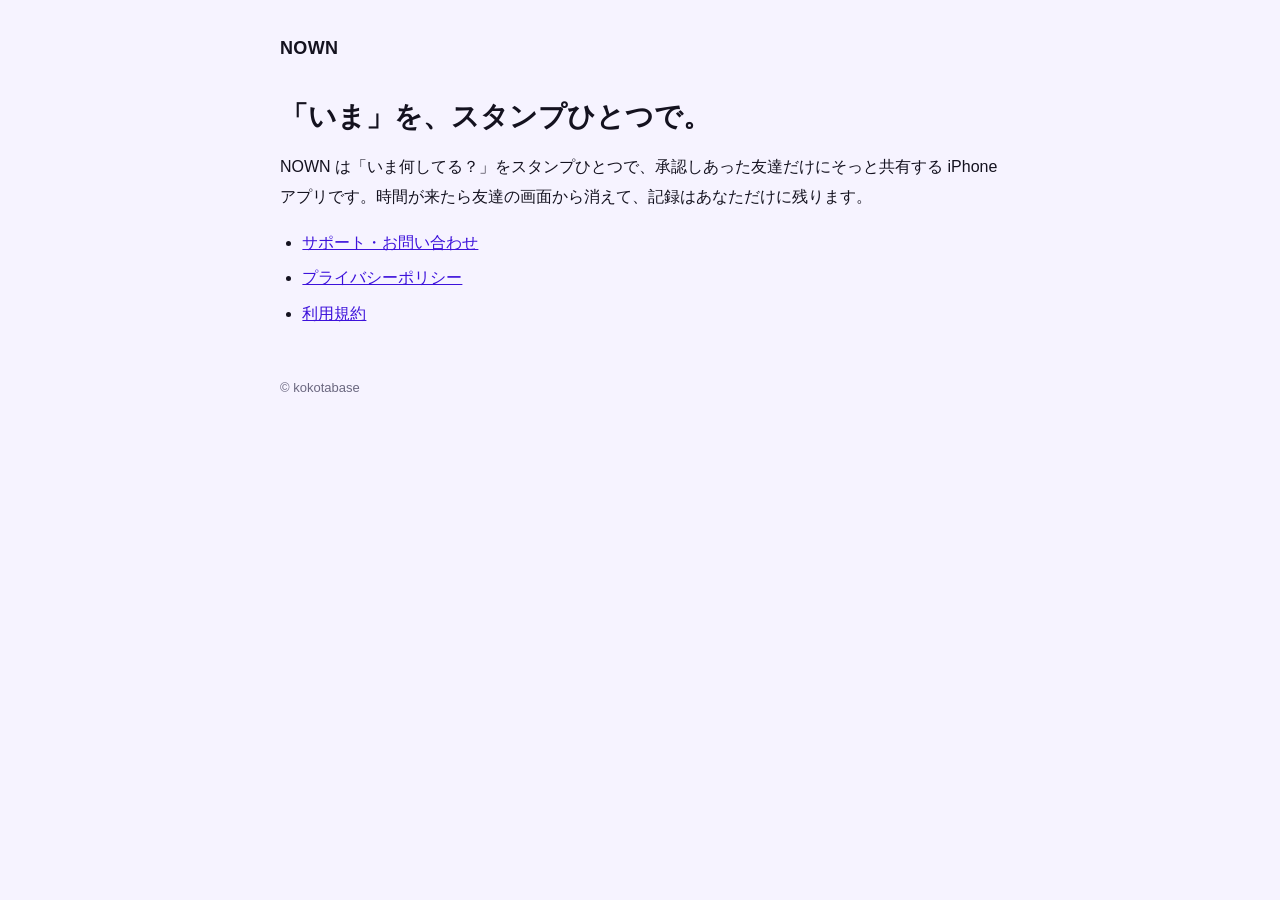
==== index.html @ cbbf277b "NOWN support site" ====
<!doctype html>
<html lang="ja"><head><meta charset="utf-8"><meta name="viewport" content="width=device-width,initial-scale=1">
<title>NOWN</title>
<meta name="description" content="「いま何してる？」をスタンプひとつで、承認しあった友達だけにそっと共有するアプリ。">
<link rel="stylesheet" href="./style.css">
</head><body>
<header><a class="brand" href="./">NOWN</a></header>
<h1>「いま」を、スタンプひとつで。</h1>
<p>NOWN は「いま何してる？」をスタンプひとつで、承認しあった友達だけにそっと共有する iPhone アプリです。時間が来たら友達の画面から消えて、記録はあなただけに残ります。</p>
<ul class="links">
  <li><a href="./support/">サポート・お問い合わせ</a></li>
  <li><a href="./privacy/">プライバシーポリシー</a></li>
  <li><a href="./terms/">利用規約</a></li>
</ul>
<footer>© kokotabase</footer>
</body></html>
---- style.css ----
body{font-family:-apple-system,BlinkMacSystemFont,"Hiragino Sans","Hiragino Kaku Gothic ProN",sans-serif;max-width:720px;margin:0 auto;padding:24px 20px 64px;line-height:1.85;color:#14121f;background:#f6f3ff;-webkit-text-size-adjust:100%}
header{padding:8px 0 24px}
.brand{font-weight:800;font-size:18px;letter-spacing:.02em;color:#14121f;text-decoration:none}
h1{font-size:28px;line-height:1.4;margin:8px 0 16px}
h2{font-size:18px;margin-top:32px}
a{color:#3d12db}
ul{padding-left:1.4em}
.links li{margin:6px 0}
.note{background:#fff;border-radius:16px;padding:14px 18px}
footer{margin-top:48px;font-size:13px;color:#6b6880}
dt{font-weight:700;margin-top:18px}
dd{margin:4px 0 0}
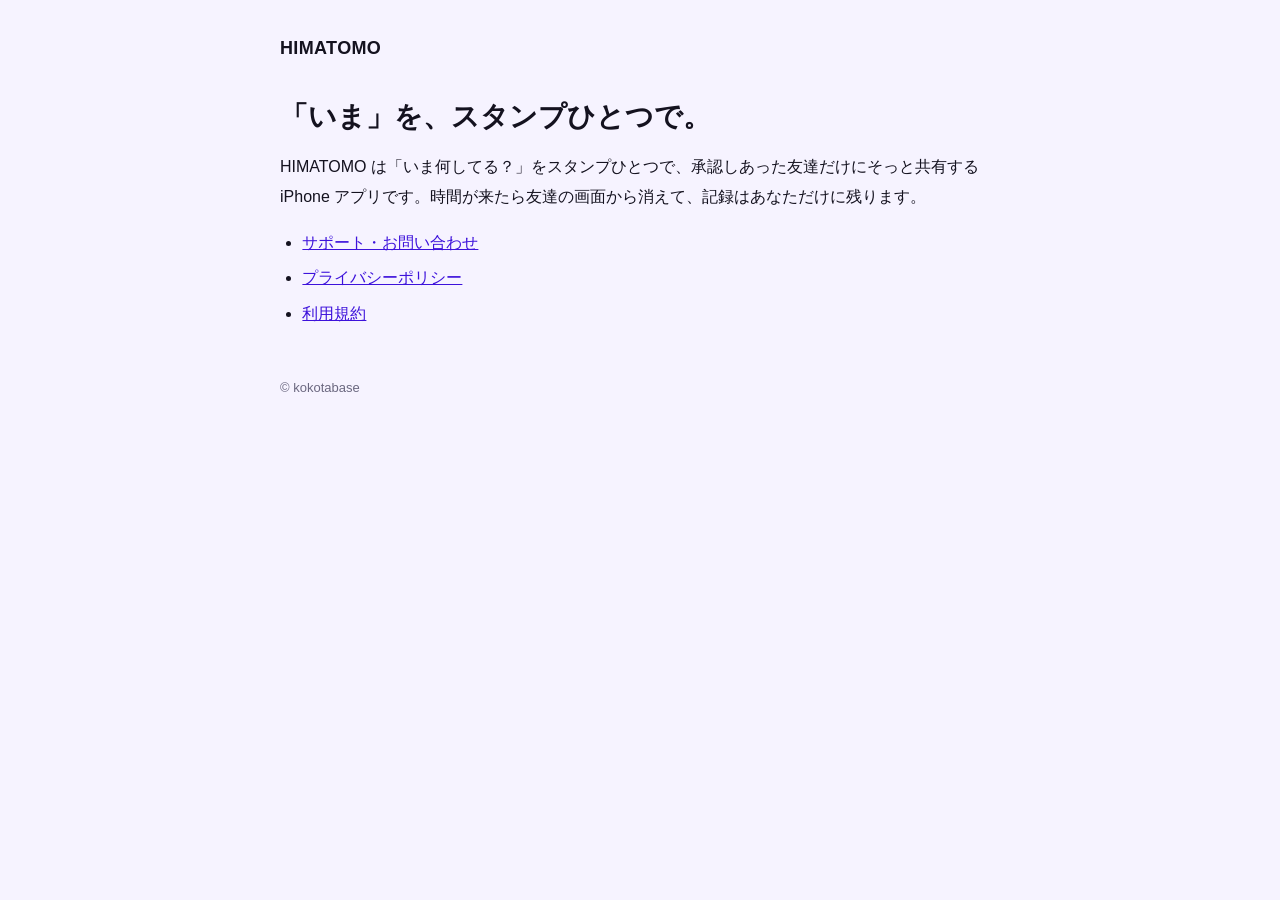
==== commit 29b9c091: "Rename NOWN to HIMATOMO" ====
--- a/index.html
+++ b/index.html
@@ -1,12 +1,12 @@
 <!doctype html>
 <html lang="ja"><head><meta charset="utf-8"><meta name="viewport" content="width=device-width,initial-scale=1">
-<title>NOWN</title>
+<title>HIMATOMO</title>
 <meta name="description" content="「いま何してる？」をスタンプひとつで、承認しあった友達だけにそっと共有するアプリ。">
 <link rel="stylesheet" href="./style.css">
 </head><body>
-<header><a class="brand" href="./">NOWN</a></header>
+<header><a class="brand" href="./">HIMATOMO</a></header>
 <h1>「いま」を、スタンプひとつで。</h1>
-<p>NOWN は「いま何してる？」をスタンプひとつで、承認しあった友達だけにそっと共有する iPhone アプリです。時間が来たら友達の画面から消えて、記録はあなただけに残ります。</p>
+<p>HIMATOMO は「いま何してる？」をスタンプひとつで、承認しあった友達だけにそっと共有する iPhone アプリです。時間が来たら友達の画面から消えて、記録はあなただけに残ります。</p>
 <ul class="links">
   <li><a href="./support/">サポート・お問い合わせ</a></li>
   <li><a href="./privacy/">プライバシーポリシー</a></li>
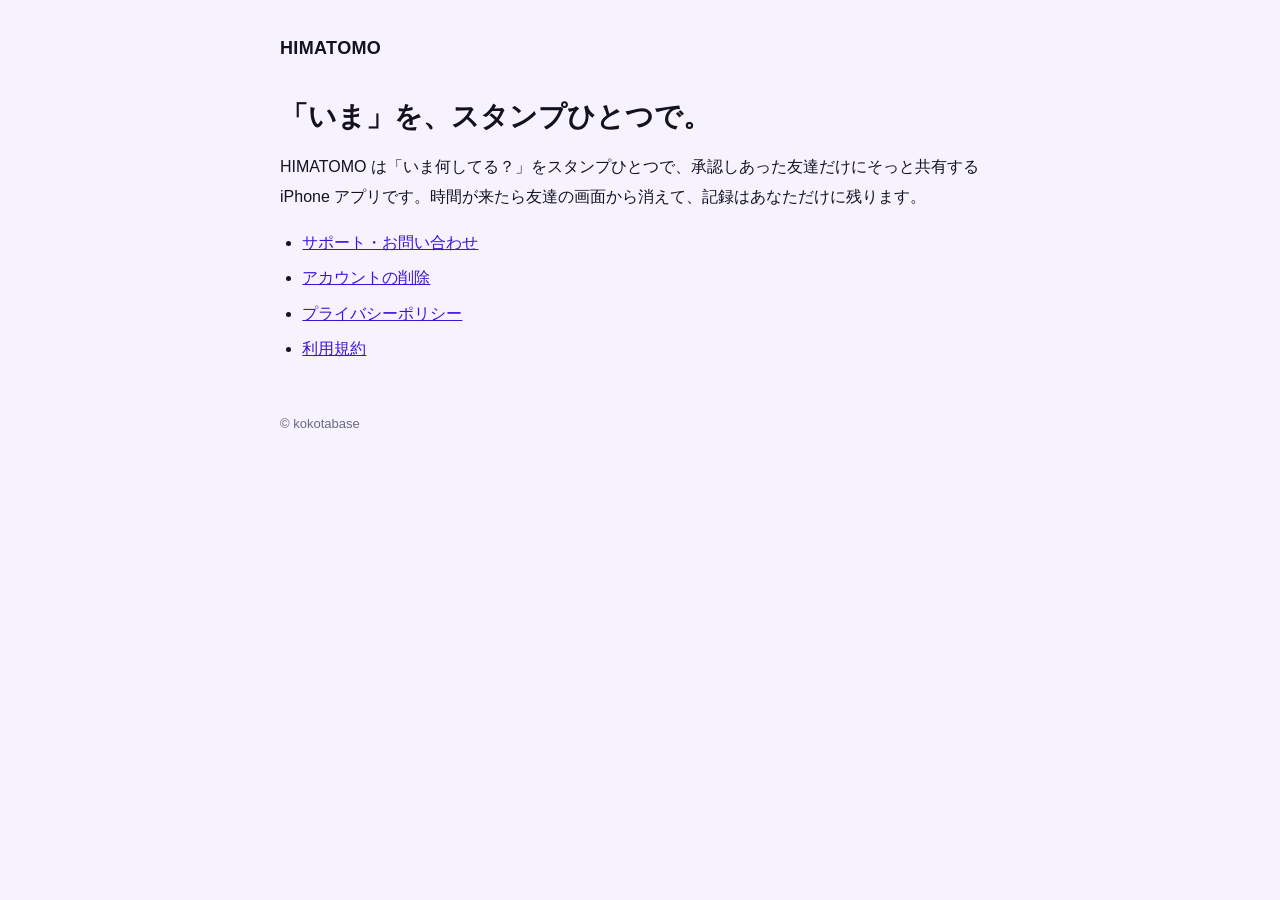
==== commit 3540cd79: "feat: アカウント削除の案内ページを追加する Google Play はアプリ内に加えて Web からの削除導線を求めるため、 アプリからの削除手順と、アプリを使えない場合のメール依頼、保存期間を" ====
--- a/index.html
+++ b/index.html
@@ -9,6 +9,7 @@
 <p>HIMATOMO は「いま何してる？」をスタンプひとつで、承認しあった友達だけにそっと共有する iPhone アプリです。時間が来たら友達の画面から消えて、記録はあなただけに残ります。</p>
 <ul class="links">
   <li><a href="./support/">サポート・お問い合わせ</a></li>
+  <li><a href="./delete/">アカウントの削除</a></li>
   <li><a href="./privacy/">プライバシーポリシー</a></li>
   <li><a href="./terms/">利用規約</a></li>
 </ul>
